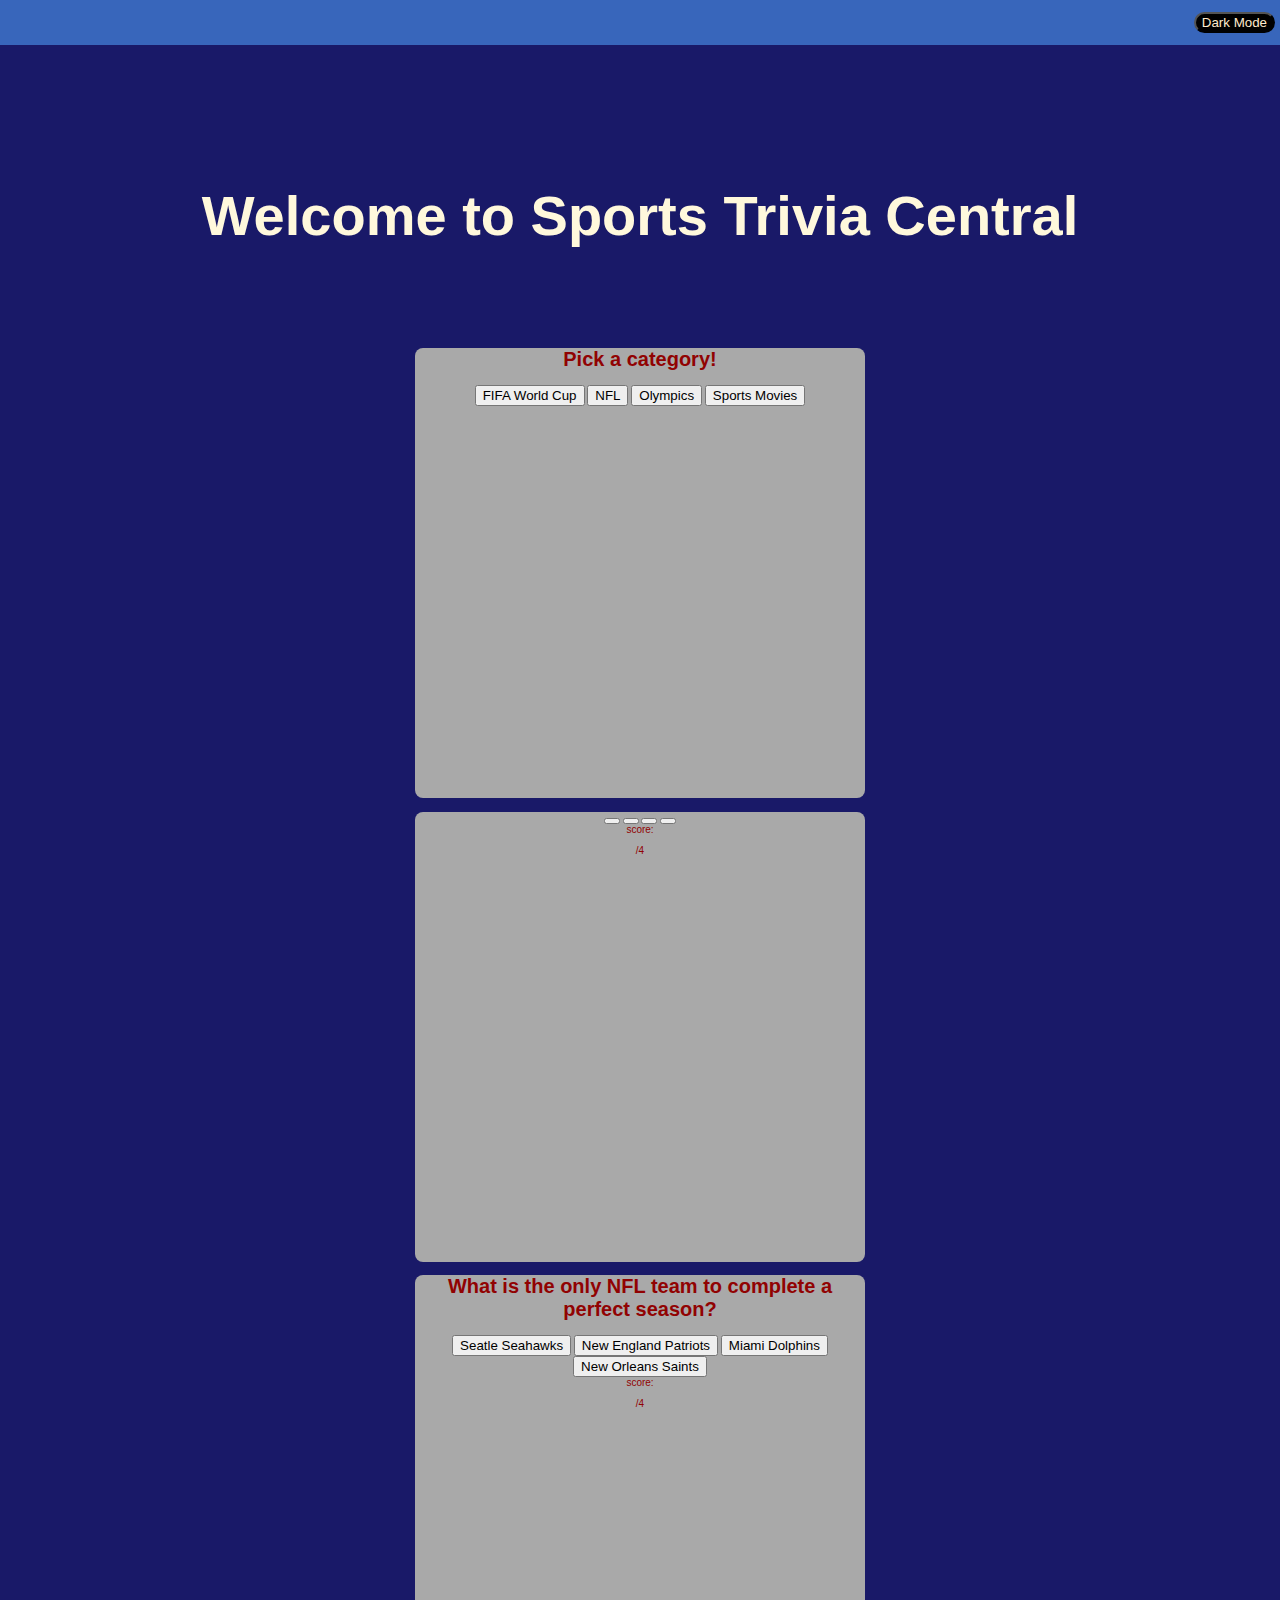
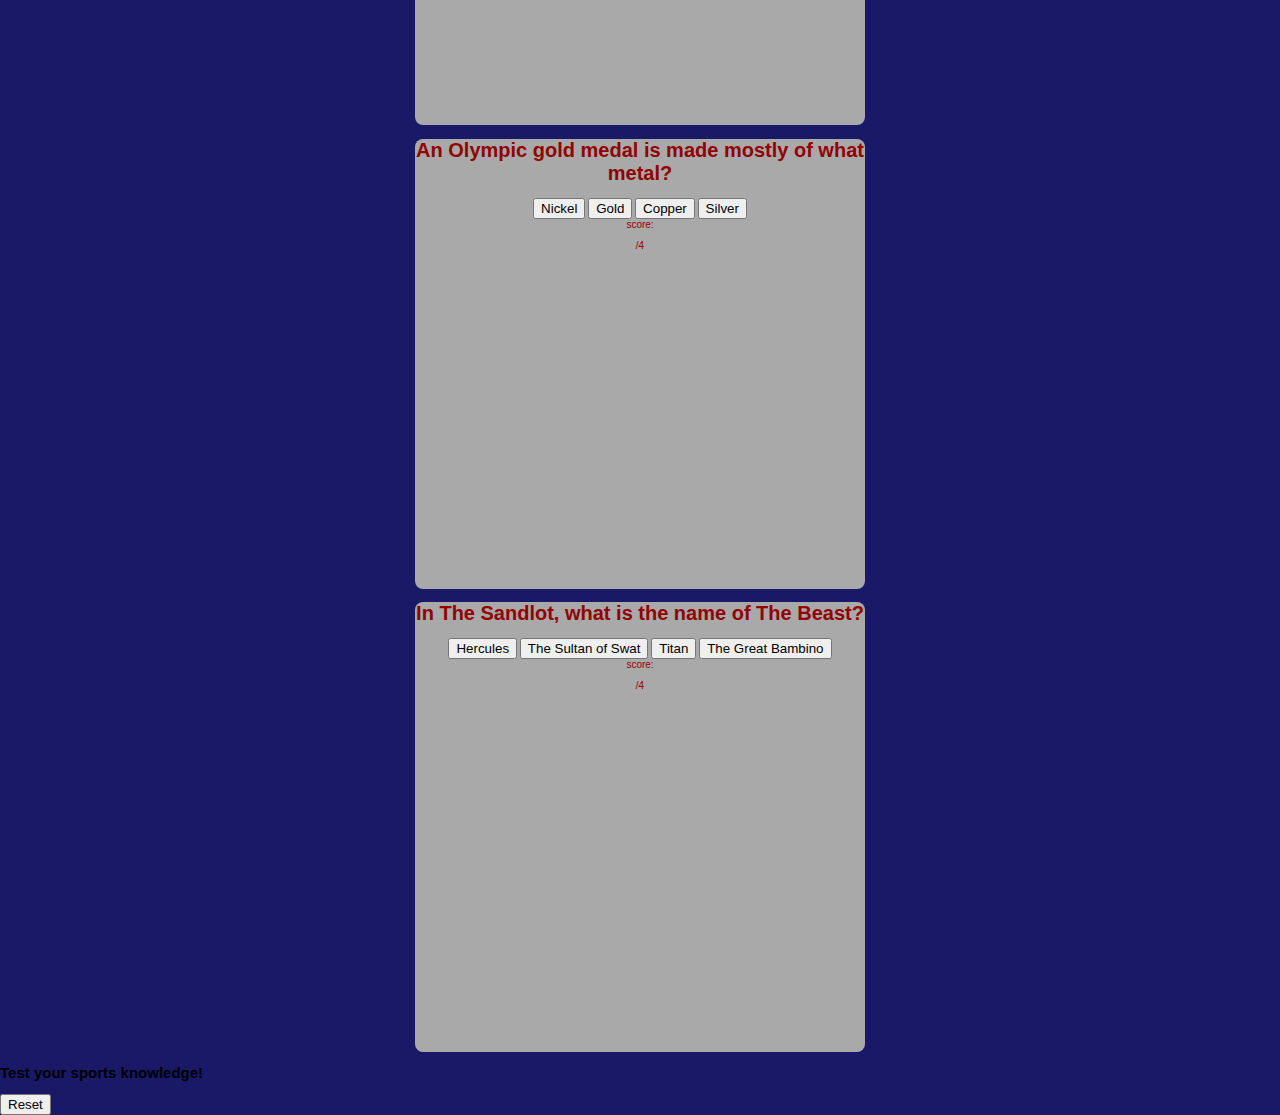
==== index.html @ b95f004a "reset button functioning" ====
<!DOCTYPE html>
<html lang="en">
<head>
    <meta charset="UTF-8">
    <meta http-equiv="X-UA-Compatible" content="IE=edge">
    <meta name="viewport" content="width=device-width, initial-scale=1.0">
    <link rel="stylesheet" href="./css/style.css">
    <script defer src="./js/app.js"></script>
    <title>Sports Trivia Central</title>
</head>
<body>
    <nav>
        <button id="dark-mode-button">Dark Mode</button>
    </nav>
    <section id="important-message" class="main-message">
        <h1 id="main-menu">Welcome to Sports Trivia Central</h1>
    </section>
    <main id="front-container">
        <h1 id="intro-message" class="intro-message">Pick a category!</h1>
            <button id="fifa" class="btn">FIFA World Cup</button>
            <button id="nfl" class="btn">NFL</button>
            <button id="olympics" class="btn">Olympics</button>
            <button id="movie" class="btn">Sports Movies</button>
    </main>
    <main id="soccer-quiz" class="soccer-quiz-box">
        <h1 id="question-message" class="questions"></h1>
            <button id="choice1" class="opt-btn" data-number="1"></button>
            <button id="choice2" class="opt-btn" data-number="2"></button>
            <button id="choice3" class="opt-btn" data-number="3"></button>
            <button id="choice4" class="opt-btn" data-number="4"></button>
            <div id="soccer-score-message">score: <p id="soccer-score"></p>/4</div>
    </main>

    <main id="nfl-quiz" class="nfl-quiz-box">
        <h1 id="nfl-question-message" class="questions"></h1>
            <button id="nfl1" class="opt-btn" data-number="1"></button>
            <button id="nfl2" class="opt-btn" data-number="2"></button>
            <button id="nfl3" class="opt-btn" data-number="3"></button>
            <button id="nfl4" class="opt-btn" data-number="4"></button>
            <div id="nfl-score-message">score: <p id="nfl-score"> /4</p></div>
    </main>

    <main id="olympic-quiz" class="olympic-quiz-box">
        <h1 id="olympic-question-message" class="questions"></h1>
            <button id="olympic1" class="opt-btn" data-number="1"></button>
            <button id="olympic2" class="opt-btn" data-number="2"></button>
            <button id="olympic3" class="opt-btn" data-number="3"></button>
            <button id="olympic4" class="opt-btn" data-number="4"></button>
            <div id="olympic-score-message">score: <p id="olympic-score"> /4</p></div>
    </main>
    
    <main id="movie-quiz" class="movie-quiz-box">
        <h1 id="movie-question-message" class="questions"></h1>
            <button id="movie1" class="opt-btn" data-number="1"></button>
            <button id="movie2" class="opt-btn" data-number="2"></button>
            <button id="movie3" class="opt-btn" data-number="3"></button>
            <button id="movie4" class="opt-btn" data-number="4"></button>
            <div id="movie-score-message">score: <p id="movie-score"> /4</p></div>
    </main>
    <section id="simple-message">
        <h2>Test your sports knowledge!</h2>
        <button id="reset-button">Reset</button>
    </section>
</body>
</html>
---- css/style.css ----
html {
    box-sizing: border-box;
    margin: 0%;
    padding: 0;
} 

*,
*::before
*::after {
    box-sizing: inherit;
}

:root {
    font-size: 62.5%;
} 

body {
    background-color: rgb(25, 25, 104);
    font-family: sans-serif;
    margin: 0;
}

nav {
    align-items: center;
    background-color: rgb(56, 102, 187);
    display: flex;
    justify-content: flex-end;
    height: 45px;
    flex-direction: row;
}
#dark-mode-button {
    border-radius: 20px;
    background-color: black;
    color: blanchedalmond;
    margin-right: 5px;
}

main{
    position: relative;
    top: 30%;
    text-align: center;
    width: 450px;
    height: 450px;
    margin: auto;
    color: rgb(145, 2, 2);
    background-color: darkgray;
    border-radius: 8px;
    justify-content: center;
    align-items: center;
}

#categories {
    padding-top: 5px;
}

.choice {
    margin: auto;
    padding: 10px 0 5px 0;
    align-items: center;
}

#important-message {
    padding-top: 100px;
    padding-bottom: 50px;
    font-size: 28px;
    font-family: sans-serif;
    color: cornsilk;
    text-align: center;
    margin: 0;
}

#result-message {
    padding-top: 20px;
    font-size: 22px;
    font-family: sans-serif;
    color: cornsilk;
    text-align: center;
}

main .choice {
    background-color: rgb(56, 102, 187, .5);
    width: 250px;
    height: 50px;
    margin-top: 20px;
    font-size: 20px;
    border-radius: 6px;
    border: 2px solid;
    display: flex;
    flex-direction: ;
    flex-wrap: inherit;
    justify-content: left;
    cursor: pointer;
    align-items: center;
}

main .next {
    margin-top: 15px;
}
main .choice:hover {
    background-color: rgba(25, 25, 104, 0.81);
}
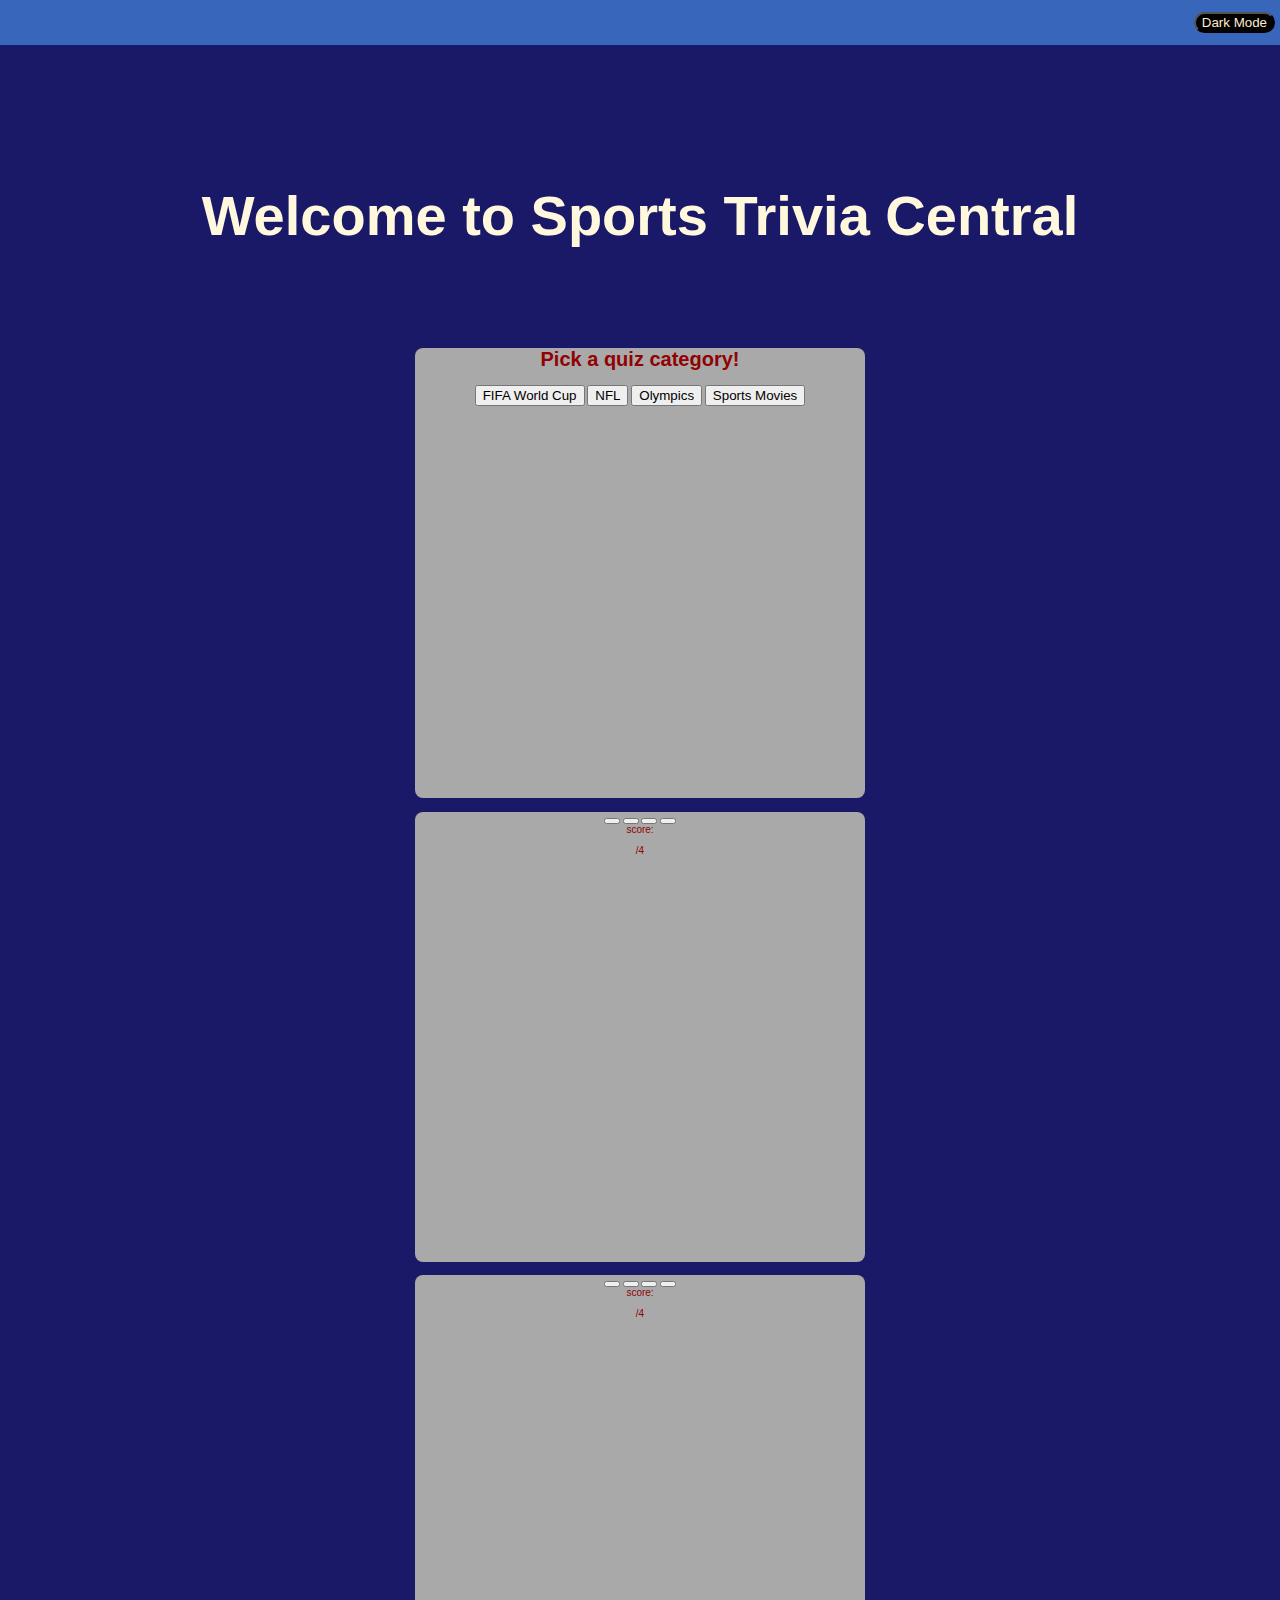
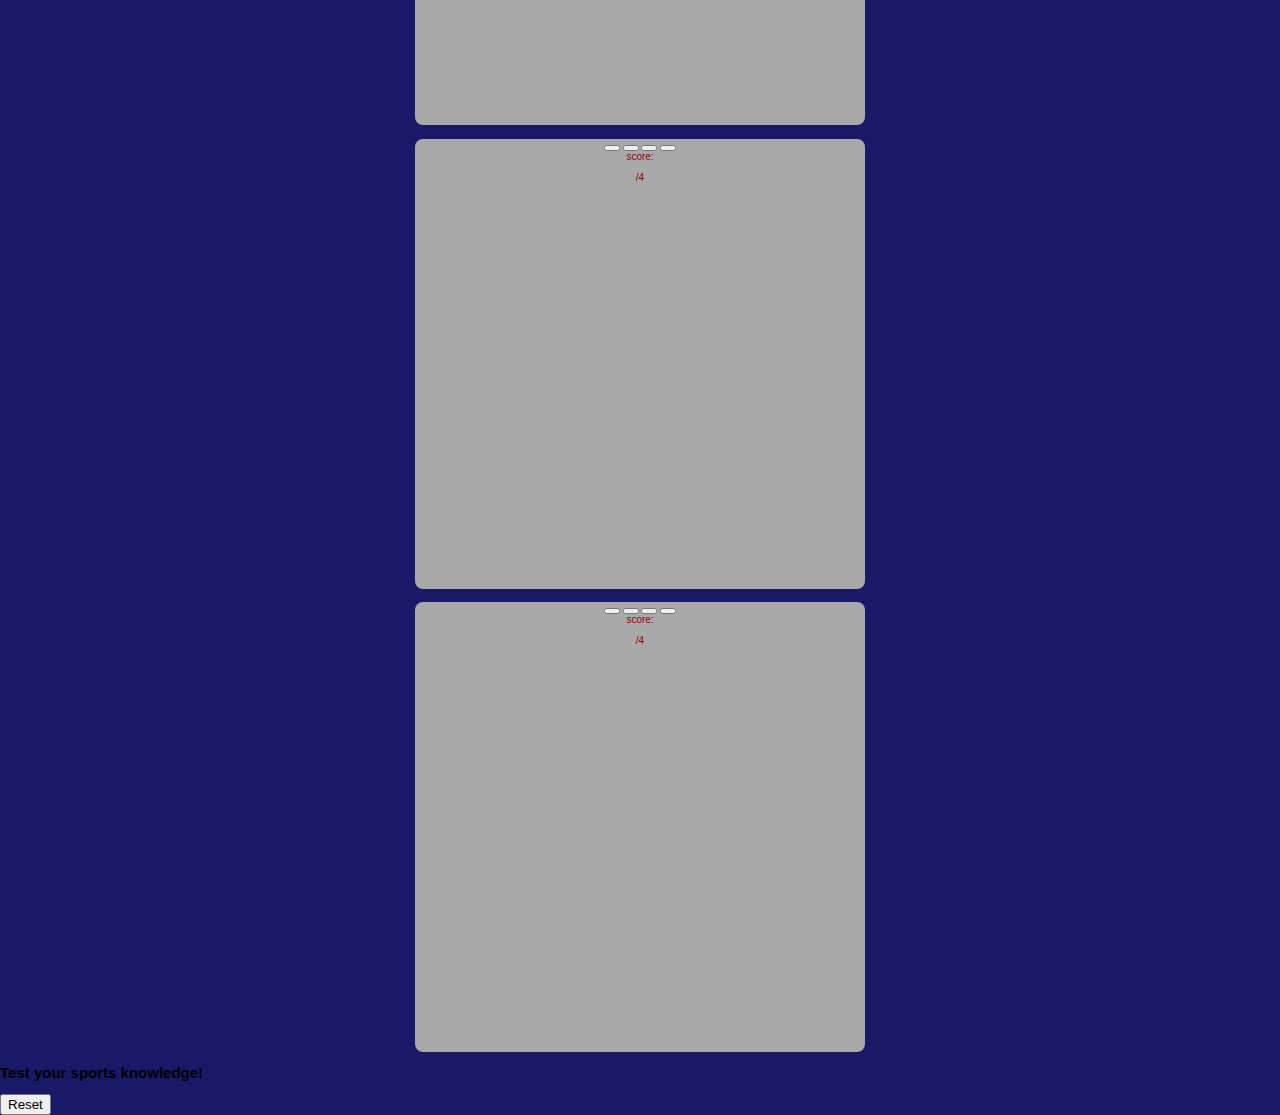
==== commit 8fa266fc: "early CRUFT clean" ====
--- a/index.html
+++ b/index.html
@@ -16,7 +16,7 @@
         <h1 id="main-menu">Welcome to Sports Trivia Central</h1>
     </section>
     <main id="front-container">
-        <h1 id="intro-message" class="intro-message">Pick a category!</h1>
+        <h1 id="intro-message" class="intro-message">Pick a quiz category!</h1>
             <button id="fifa" class="btn">FIFA World Cup</button>
             <button id="nfl" class="btn">NFL</button>
             <button id="olympics" class="btn">Olympics</button>
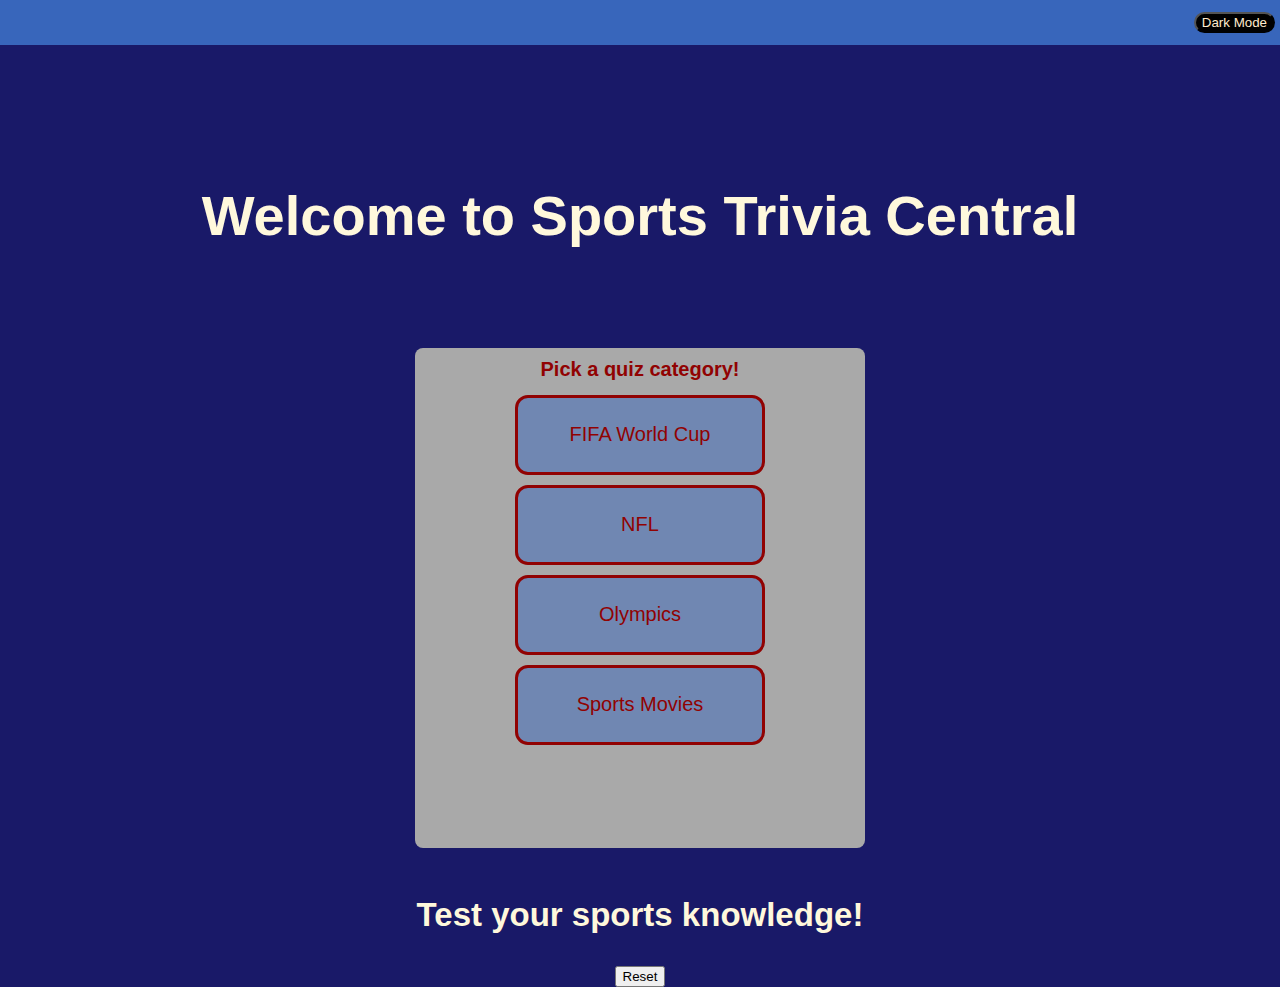
==== commit 846d0da1: "Functionality working" ====
--- a/index.html
+++ b/index.html
@@ -6,7 +6,7 @@
     <meta name="viewport" content="width=device-width, initial-scale=1.0">
     <link rel="stylesheet" href="./css/style.css">
     <script defer src="./js/app.js"></script>
-    <title>Sports Trivia Central</title>
+    <title id="important-message">Sports Trivia Central</title>
 </head>
 <body>
     <nav>
@@ -24,38 +24,38 @@
     </main>
     <main id="soccer-quiz" class="soccer-quiz-box">
         <h1 id="question-message" class="questions"></h1>
-            <button id="choice1" class="opt-btn" data-number="1"></button>
-            <button id="choice2" class="opt-btn" data-number="2"></button>
-            <button id="choice3" class="opt-btn" data-number="3"></button>
-            <button id="choice4" class="opt-btn" data-number="4"></button>
-            <div id="soccer-score-message">score: <p id="soccer-score"></p>/4</div>
+            <button id="soccer1" class="opt-btn" value="1"></button>
+            <button id="soccer2" class="opt-btn" value="2"></button>
+            <button id="soccer3" class="opt-btn" value="3"></button>
+            <button id="soccer4" class="opt-btn" value="4"></button>
+            <div id="soccer-score-message"></div>
     </main>
 
     <main id="nfl-quiz" class="nfl-quiz-box">
         <h1 id="nfl-question-message" class="questions"></h1>
-            <button id="nfl1" class="opt-btn" data-number="1"></button>
-            <button id="nfl2" class="opt-btn" data-number="2"></button>
-            <button id="nfl3" class="opt-btn" data-number="3"></button>
-            <button id="nfl4" class="opt-btn" data-number="4"></button>
-            <div id="nfl-score-message">score: <p id="nfl-score"> /4</p></div>
+            <button id="nfl1" class="opt-btn" value="1"></button>
+            <button id="nfl2" class="opt-btn" value="2"></button>
+            <button id="nfl3" class="opt-btn" value="3"></button>
+            <button id="nfl4" class="opt-btn" value="4"></button>
+            <div id="nfl-score-message"></div>
     </main>
 
     <main id="olympic-quiz" class="olympic-quiz-box">
         <h1 id="olympic-question-message" class="questions"></h1>
-            <button id="olympic1" class="opt-btn" data-number="1"></button>
-            <button id="olympic2" class="opt-btn" data-number="2"></button>
-            <button id="olympic3" class="opt-btn" data-number="3"></button>
-            <button id="olympic4" class="opt-btn" data-number="4"></button>
-            <div id="olympic-score-message">score: <p id="olympic-score"> /4</p></div>
+            <button id="olympic1" class="opt-btn" value="1"></button>
+            <button id="olympic2" class="opt-btn" value="2"></button>
+            <button id="olympic3" class="opt-btn" value="3"></button>
+            <button id="olympic4" class="opt-btn" value="4"></button>
+            <div id="olympic-score-message"></div>
     </main>
     
     <main id="movie-quiz" class="movie-quiz-box">
         <h1 id="movie-question-message" class="questions"></h1>
-            <button id="movie1" class="opt-btn" data-number="1"></button>
-            <button id="movie2" class="opt-btn" data-number="2"></button>
-            <button id="movie3" class="opt-btn" data-number="3"></button>
-            <button id="movie4" class="opt-btn" data-number="4"></button>
-            <div id="movie-score-message">score: <p id="movie-score"> /4</p></div>
+            <button id="movie1" class="opt-btn" value="1"></button>
+            <button id="movie2" class="opt-btn" value="2"></button>
+            <button id="movie3" class="opt-btn" value="3"></button>
+            <button id="movie4" class="opt-btn" value="4"></button>
+            <h2 id="movie-score-message">score</h2>
     </main>
     <section id="simple-message">
         <h2>Test your sports knowledge!</h2>
--- a/css/style.css
+++ b/css/style.css
@@ -35,12 +35,14 @@
     margin-right: 5px;
 }
 
-main{
+
+main,
+.quiz-box {
     position: relative;
     top: 30%;
     text-align: center;
     width: 450px;
-    height: 450px;
+    height: 500px;
     margin: auto;
     color: rgb(145, 2, 2);
     background-color: darkgray;
@@ -48,18 +50,12 @@
     justify-content: center;
     align-items: center;
 }
-
-#categories {
-    padding-top: 5px;
+#question-message,
+#intro-message {
+    padding-top: 10px;
 }
 
-.choice {
-    margin: auto;
-    padding: 10px 0 5px 0;
-    align-items: center;
-}
-
-#important-message {
+.main-message {
     padding-top: 100px;
     padding-bottom: 50px;
     font-size: 28px;
@@ -69,7 +65,7 @@
     margin: 0;
 }
 
-#result-message {
+#simple-message {
     padding-top: 20px;
     font-size: 22px;
     font-family: sans-serif;
@@ -93,9 +89,50 @@
     align-items: center;
 }
 
+
+.opt-btn,
+main .btn {
+    background-color: rgb(56, 102, 187, .5);
+    color: rgb(145, 2, 2);
+    width: 250px;
+    height: 80px;
+    display: flex;
+    position: relative;
+    margin-top: 20px;
+    font-size: 20px;
+    border-radius: 13px;
+    border: 3px solid;
+    flex-wrap: inherit;
+    justify-content: center;
+    cursor: pointer;
+    align-items: center;
+    margin: auto;
+    text-align: center;
+    margin-top: 10px;
+}
+
 main .next {
     margin-top: 15px;
 }
-main .choice:hover {
+.opt-btn:hover,
+main .btn:hover {
     background-color: rgba(25, 25, 104, 0.81);
+}
+
+#soccer-score-message,
+#nfl-score-message,
+#olympic-score-message,
+#movie-score-message {
+    font-size: 25px;
+}
+
+.soccer-quiz-box,
+.nfl-quiz-box,
+.olympic-quiz-box,
+.movie-quiz-box {
+    display: none;
+}
+
+.front-container {
+    display: none;
 }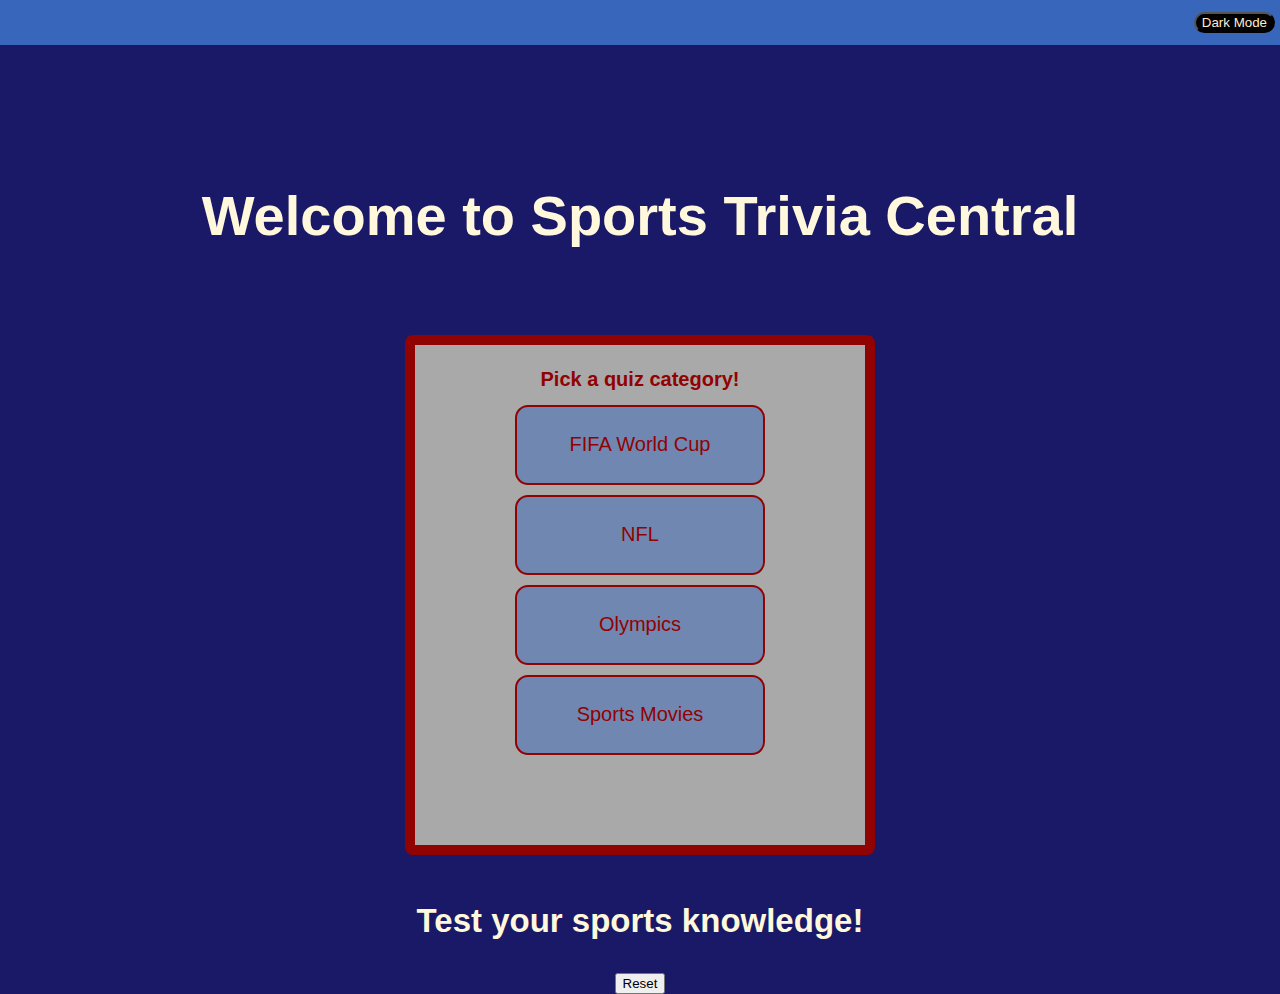
==== commit af0334c8: "Dark mode working" ====
--- a/index.html
+++ b/index.html
@@ -46,7 +46,7 @@
             <button id="olympic2" class="opt-btn" value="2"></button>
             <button id="olympic3" class="opt-btn" value="3"></button>
             <button id="olympic4" class="opt-btn" value="4"></button>
-            <div id="olympic-score-message"></div>
+            <h2 id="olympic-score-message">Score:</h2>
     </main>
     
     <main id="movie-quiz" class="movie-quiz-box">
@@ -55,7 +55,7 @@
             <button id="movie2" class="opt-btn" value="2"></button>
             <button id="movie3" class="opt-btn" value="3"></button>
             <button id="movie4" class="opt-btn" value="4"></button>
-            <h2 id="movie-score-message">score</h2>
+            <h2 id="movie-score-message">Score:</h2>
     </main>
     <section id="simple-message">
         <h2>Test your sports knowledge!</h2>
--- a/css/style.css
+++ b/css/style.css
@@ -19,6 +19,7 @@
     font-family: sans-serif;
     margin: 0;
 }
+
 
 nav {
     align-items: center;
@@ -47,6 +48,7 @@
     color: rgb(145, 2, 2);
     background-color: darkgray;
     border-radius: 8px;
+    border: 10px solid;
     justify-content: center;
     align-items: center;
 }
@@ -82,7 +84,6 @@
     border-radius: 6px;
     border: 2px solid;
     display: flex;
-    flex-direction: ;
     flex-wrap: inherit;
     justify-content: left;
     cursor: pointer;
@@ -101,7 +102,7 @@
     margin-top: 20px;
     font-size: 20px;
     border-radius: 13px;
-    border: 3px solid;
+    border: 2px solid;
     flex-wrap: inherit;
     justify-content: center;
     cursor: pointer;
@@ -135,4 +136,14 @@
 
 .front-container {
     display: none;
-}+}
+
+body.dark {
+    background-color: rgb(189, 213, 255);
+    color: rgb(56, 102, 187, .5);
+
+}
+
+#main-menu.dark {
+    color: darkblue;
+}
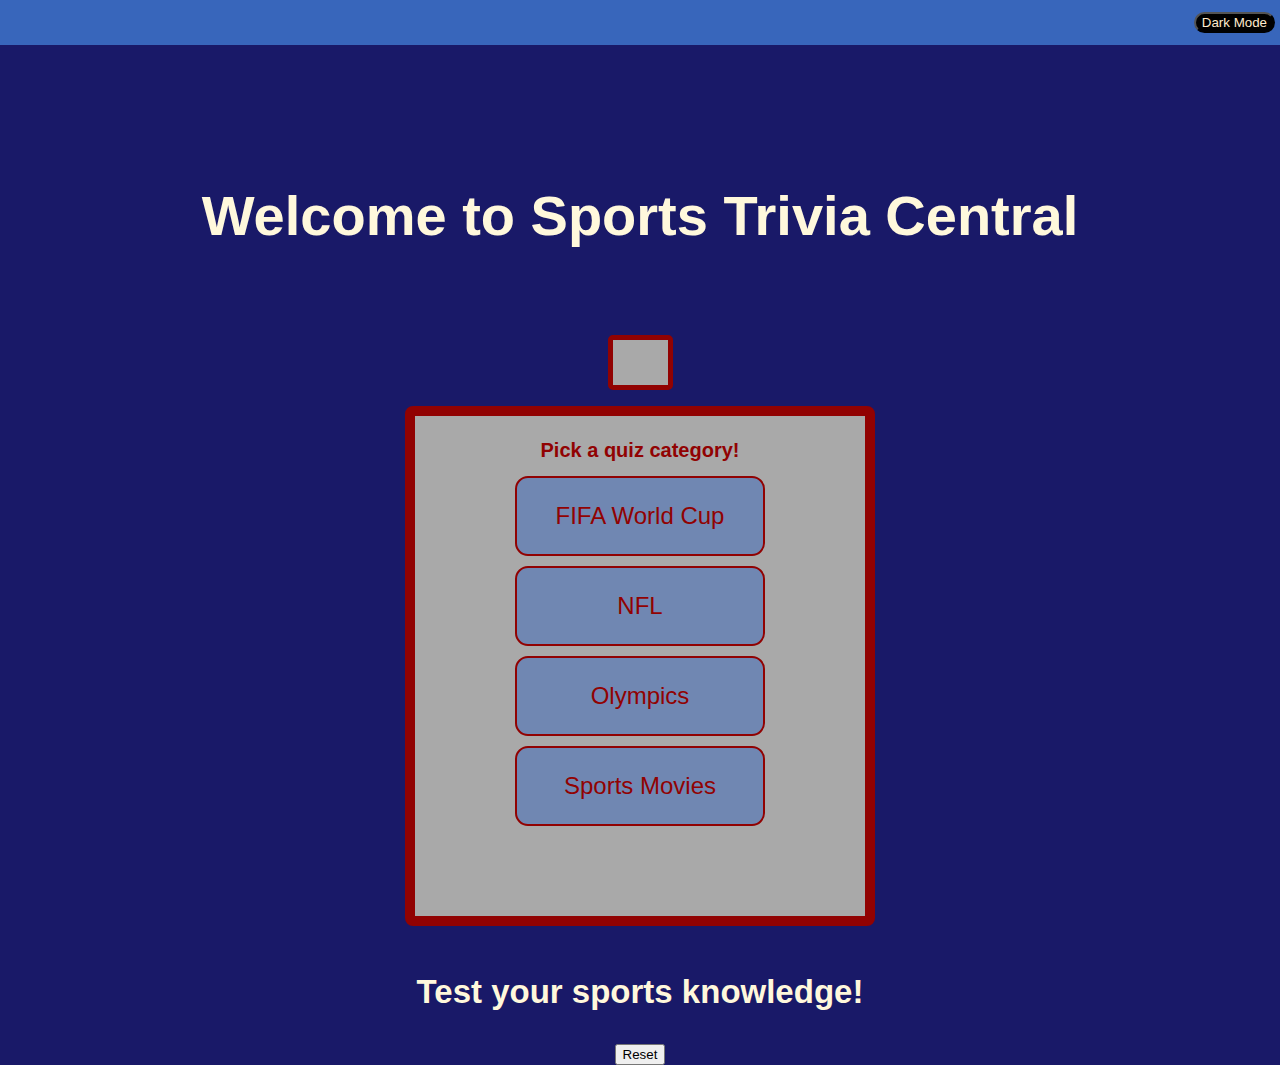
==== commit b1d861ed: "Timer fix" ====
--- a/index.html
+++ b/index.html
@@ -5,6 +5,7 @@
     <meta http-equiv="X-UA-Compatible" content="IE=edge">
     <meta name="viewport" content="width=device-width, initial-scale=1.0">
     <link rel="stylesheet" href="./css/style.css">
+    <script defer src="./js/confetti.js"></script>
     <script defer src="./js/app.js"></script>
     <title id="important-message">Sports Trivia Central</title>
 </head>
@@ -15,6 +16,7 @@
     <section id="important-message" class="main-message">
         <h1 id="main-menu">Welcome to Sports Trivia Central</h1>
     </section>
+    <div id="timer"></div>
     <main id="front-container">
         <h1 id="intro-message" class="intro-message">Pick a quiz category!</h1>
             <button id="fifa" class="btn">FIFA World Cup</button>
@@ -62,4 +64,5 @@
         <button id="reset-button">Reset</button>
     </section>
 </body>
-</html>+</html>
+
--- a/css/style.css
+++ b/css/style.css
@@ -20,7 +20,6 @@
     margin: 0;
 }
 
-
 nav {
     align-items: center;
     background-color: rgb(56, 102, 187);
@@ -29,6 +28,7 @@
     height: 45px;
     flex-direction: row;
 }
+
 #dark-mode-button {
     border-radius: 20px;
     background-color: black;
@@ -36,6 +36,20 @@
     margin-right: 5px;
 }
 
+#timer {
+    display: flex;
+    margin: auto;
+    background-color: darkgray;
+    color: black;
+    border:5px solid rgb(145, 2, 2);
+    border-radius: 5px;
+    font-size: 30px;
+    width: 55px;
+    height: 45px;
+    margin-bottom: 16px;
+    text-align: center;
+    justify-content: center;
+}
 
 main,
 .quiz-box {
@@ -52,6 +66,7 @@
     justify-content: center;
     align-items: center;
 }
+
 #question-message,
 #intro-message {
     padding-top: 10px;
@@ -90,7 +105,6 @@
     align-items: center;
 }
 
-
 .opt-btn,
 main .btn {
     background-color: rgb(56, 102, 187, .5);
@@ -100,7 +114,7 @@
     display: flex;
     position: relative;
     margin-top: 20px;
-    font-size: 20px;
+    font-size: 24px;
     border-radius: 13px;
     border: 2px solid;
     flex-wrap: inherit;
@@ -115,6 +129,7 @@
 main .next {
     margin-top: 15px;
 }
+
 .opt-btn:hover,
 main .btn:hover {
     background-color: rgba(25, 25, 104, 0.81);
@@ -147,3 +162,9 @@
 #main-menu.dark {
     color: darkblue;
 }
+
+@media only screen and (min-width: 768px) {
+    .quiz-box {
+width: 300px;
+    }
+}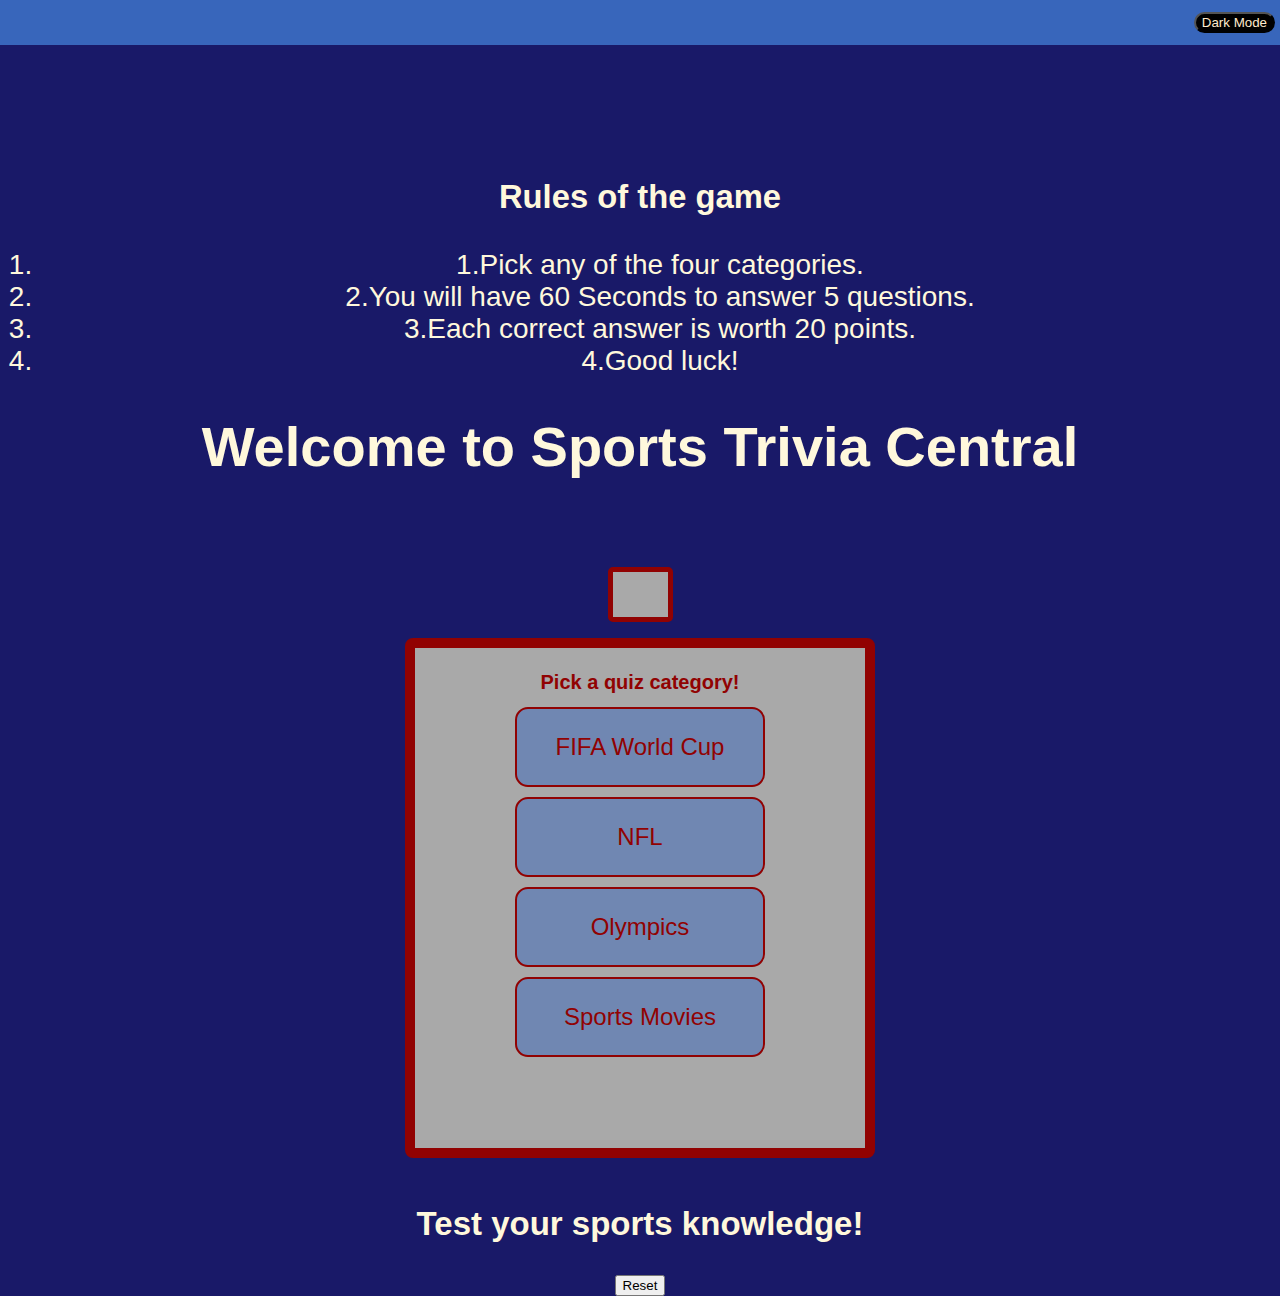
==== commit 37c54859: "Adding more questions" ====
--- a/index.html
+++ b/index.html
@@ -14,6 +14,14 @@
         <button id="dark-mode-button">Dark Mode</button>
     </nav>
     <section id="important-message" class="main-message">
+        <h3>Rules of the game</h3>
+        <ol>
+            <li>1.Pick any of the four categories.</li>
+            <li>2.You will have 60 Seconds to answer 5 questions.</li>
+            <li>3.Each correct answer is worth 20 points.</li>
+            <li>4.Good luck!</li>
+        </ol>
+        <!-- Rules above! -->
         <h1 id="main-menu">Welcome to Sports Trivia Central</h1>
     </section>
     <div id="timer"></div>
@@ -24,24 +32,25 @@
             <button id="olympics" class="btn">Olympics</button>
             <button id="movie" class="btn">Sports Movies</button>
     </main>
+    <!--  Main menu above -->
     <main id="soccer-quiz" class="soccer-quiz-box">
         <h1 id="question-message" class="questions"></h1>
             <button id="soccer1" class="opt-btn" value="1"></button>
             <button id="soccer2" class="opt-btn" value="2"></button>
             <button id="soccer3" class="opt-btn" value="3"></button>
             <button id="soccer4" class="opt-btn" value="4"></button>
-            <div id="soccer-score-message"></div>
+            <h2 id="soccer-score-message">Score:</h2>
     </main>
-
+    <!-- Soccer quiz container above, if clicked js will enable it to appear on the page -->
     <main id="nfl-quiz" class="nfl-quiz-box">
         <h1 id="nfl-question-message" class="questions"></h1>
             <button id="nfl1" class="opt-btn" value="1"></button>
             <button id="nfl2" class="opt-btn" value="2"></button>
             <button id="nfl3" class="opt-btn" value="3"></button>
             <button id="nfl4" class="opt-btn" value="4"></button>
-            <div id="nfl-score-message"></div>
+            <h2 id="nfl-score-message">Score:</h2>
     </main>
-
+    <!-- NFL quiz container above, if clicked javascript will enable it to appear on the page -->
     <main id="olympic-quiz" class="olympic-quiz-box">
         <h1 id="olympic-question-message" class="questions"></h1>
             <button id="olympic1" class="opt-btn" value="1"></button>
@@ -50,7 +59,7 @@
             <button id="olympic4" class="opt-btn" value="4"></button>
             <h2 id="olympic-score-message">Score:</h2>
     </main>
-    
+    <!-- Olympic quiz container above, if clicked javascript will enable it to appear on the page  -->
     <main id="movie-quiz" class="movie-quiz-box">
         <h1 id="movie-question-message" class="questions"></h1>
             <button id="movie1" class="opt-btn" value="1"></button>
@@ -59,10 +68,10 @@
             <button id="movie4" class="opt-btn" value="4"></button>
             <h2 id="movie-score-message">Score:</h2>
     </main>
+    <!-- NFL quiz container above, if clicked javascript will enable it to appear on the page  -->
     <section id="simple-message">
         <h2>Test your sports knowledge!</h2>
         <button id="reset-button">Reset</button>
     </section>
 </body>
 </html>
-
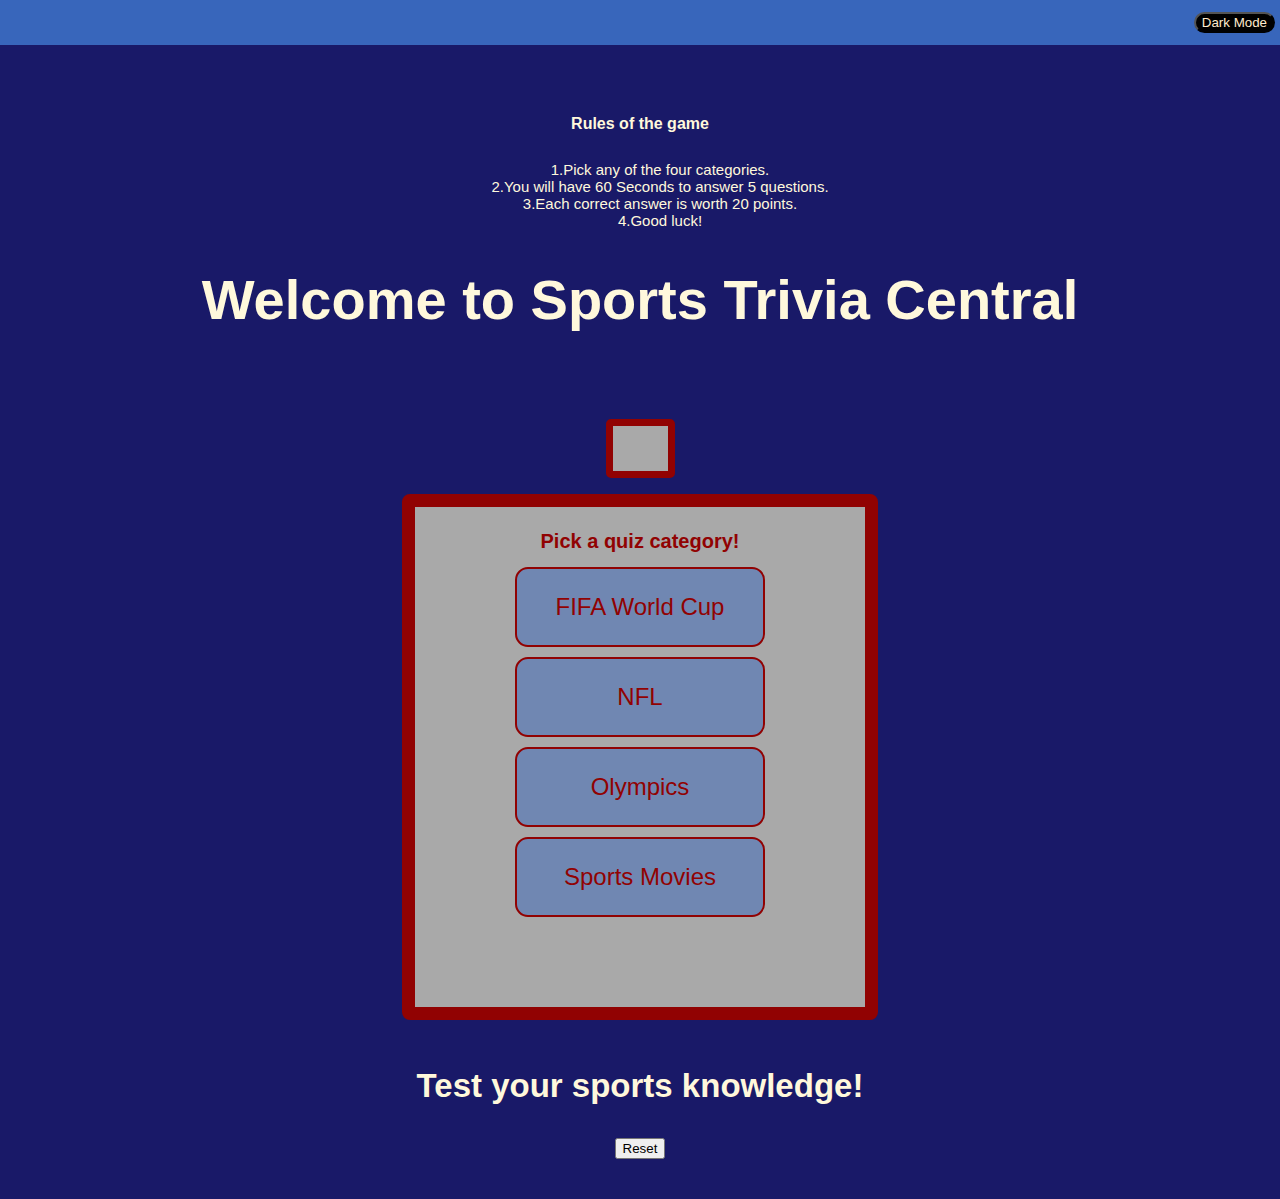
==== commit 78b3123d: "fix score to the quiz" ====
--- a/index.html
+++ b/index.html
@@ -39,7 +39,7 @@
             <button id="soccer2" class="opt-btn" value="2"></button>
             <button id="soccer3" class="opt-btn" value="3"></button>
             <button id="soccer4" class="opt-btn" value="4"></button>
-            <h2 id="soccer-score-message">Score:</h2>
+            <h2 id="soccer-score-message">Score: 0/100</h2>
     </main>
     <!-- Soccer quiz container above, if clicked js will enable it to appear on the page -->
     <main id="nfl-quiz" class="nfl-quiz-box">
@@ -48,7 +48,7 @@
             <button id="nfl2" class="opt-btn" value="2"></button>
             <button id="nfl3" class="opt-btn" value="3"></button>
             <button id="nfl4" class="opt-btn" value="4"></button>
-            <h2 id="nfl-score-message">Score:</h2>
+            <h2 id="nfl-score-message">Score: 0/100</h2>
     </main>
     <!-- NFL quiz container above, if clicked javascript will enable it to appear on the page -->
     <main id="olympic-quiz" class="olympic-quiz-box">
@@ -57,7 +57,7 @@
             <button id="olympic2" class="opt-btn" value="2"></button>
             <button id="olympic3" class="opt-btn" value="3"></button>
             <button id="olympic4" class="opt-btn" value="4"></button>
-            <h2 id="olympic-score-message">Score:</h2>
+            <h2 id="olympic-score-message">Score: 0/100</h2>
     </main>
     <!-- Olympic quiz container above, if clicked javascript will enable it to appear on the page  -->
     <main id="movie-quiz" class="movie-quiz-box">
@@ -66,7 +66,7 @@
             <button id="movie2" class="opt-btn" value="2"></button>
             <button id="movie3" class="opt-btn" value="3"></button>
             <button id="movie4" class="opt-btn" value="4"></button>
-            <h2 id="movie-score-message">Score:</h2>
+            <h2 id="movie-score-message">Score: 0/100</h2>
     </main>
     <!-- NFL quiz container above, if clicked javascript will enable it to appear on the page  -->
     <section id="simple-message">
--- a/css/style.css
+++ b/css/style.css
@@ -36,12 +36,25 @@
     margin-right: 5px;
 }
 
+h3 {
+    font-size: 16px;
+    margin-top: -30px;
+}
+
+li {
+    display: flex;
+    margin: 0;
+    justify-content: center;
+    text-align: center;
+    font-size: 15px;
+}
+
 #timer {
     display: flex;
     margin: auto;
     background-color: darkgray;
     color: black;
-    border:5px solid rgb(145, 2, 2);
+    border:7px solid rgb(145, 2, 2);
     border-radius: 5px;
     font-size: 30px;
     width: 55px;
@@ -62,7 +75,7 @@
     color: rgb(145, 2, 2);
     background-color: darkgray;
     border-radius: 8px;
-    border: 10px solid;
+    border: 13px solid;
     justify-content: center;
     align-items: center;
 }
@@ -84,6 +97,7 @@
 
 #simple-message {
     padding-top: 20px;
+    padding-bottom: 40px;
     font-size: 22px;
     font-family: sans-serif;
     color: cornsilk;
@@ -132,7 +146,7 @@
 
 .opt-btn:hover,
 main .btn:hover {
-    background-color: rgba(25, 25, 104, 0.81);
+    background-color: rgba(25, 25, 104, 0.40);
 }
 
 #soccer-score-message,
@@ -163,8 +177,45 @@
     color: darkblue;
 }
 
-@media only screen and (min-width: 768px) {
+@media only screen and (max-width: 408px) {
+    body {
+        width: 375px;
+    }
+
+    main,
     .quiz-box {
-width: 300px;
+        position: relative;
+        top: 30%;
+        text-align: center;
+        width: 290px;
+        height: 550px;
+        margin: auto;
+        color: rgb(145, 2, 2);
+        background-color: darkgray;
+        border-radius: 8px;
+        border: 13px solid;
+        justify-content: center;
+        align-items: center;
+    }
+
+    .opt-btn, main .btn {
+        background-color: rgb(56, 102, 187, .5);
+        color: rgb(145, 2, 2);
+        width: 150px;
+        font-size: 20%;
+        height: 80px;
+        display: flex;
+        position: relative;
+        margin-top: 20px;
+        font-size: 24px;
+        border-radius: 13px;
+        border: 2px solid;
+        flex-wrap: inherit;
+        justify-content: center;
+        cursor: pointer;
+        align-items: center;
+        margin: auto;
+        text-align: center;
+        margin-top: 10px;
     }
 }